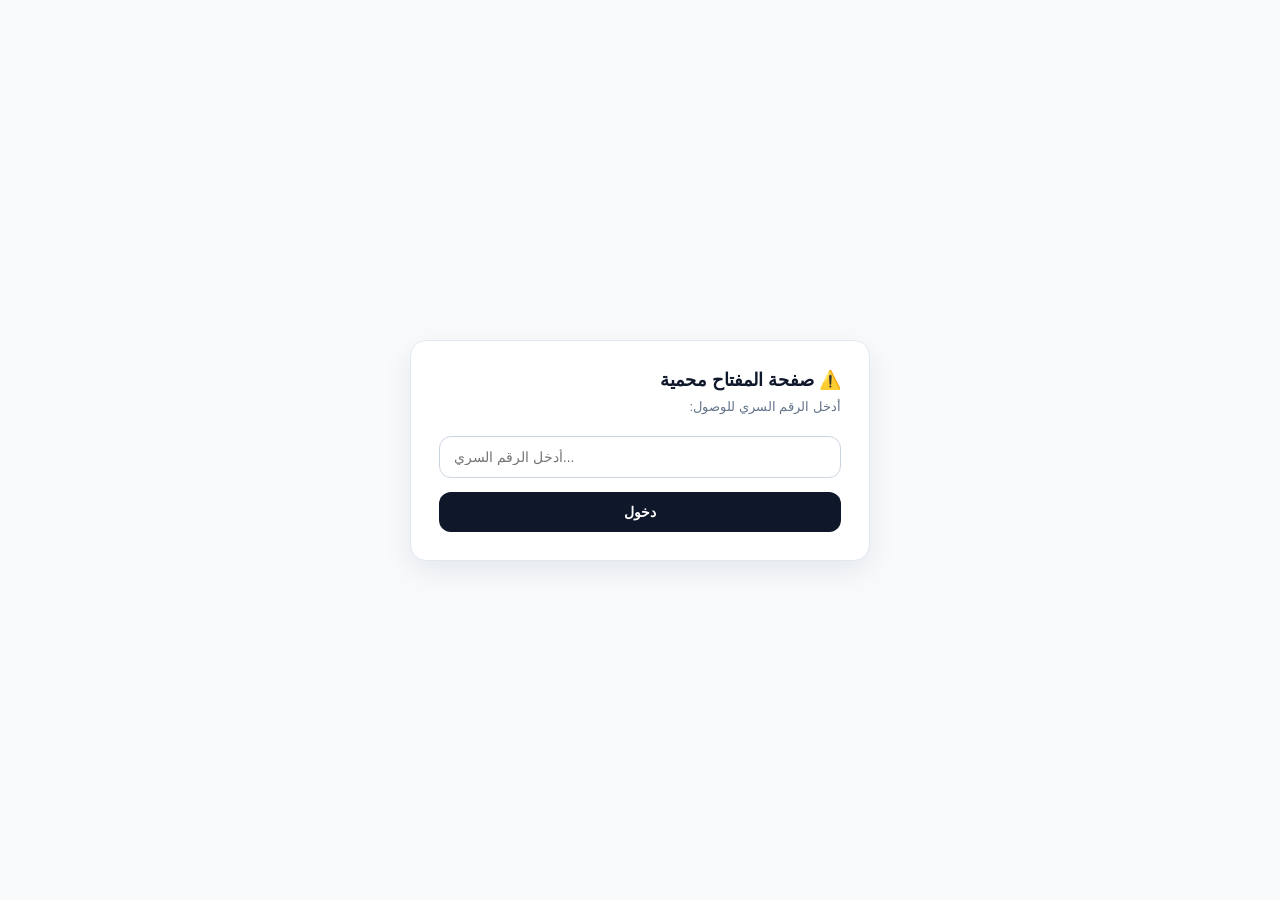
==== public/key.html @ cdbe920b "feat: add password-protected API key management page Replaced the simple API key card with a full-pa" ====
<!doctype html>
<html lang="ar" dir="rtl">
<head>
  <meta charset="UTF-8" />
  <meta name="viewport" content="width=device-width, initial-scale=1.0" />
  <title>مفتاح Gemini API</title>
  <style>
    * { box-sizing: border-box; font-family: 'Cairo', 'Tajawal', Arial, sans-serif; }
    body { margin: 0; background: #F8FAFC; color: #1E293B; min-height: 100vh; }
    #protected-content { display: none; }
    .center-screen {
      display: flex; flex-direction: column; align-items: center; justify-content: center;
      min-height: 100vh; padding: 16px;
    }
    .card {
      background: #fff; border-radius: 16px; padding: 28px; width: 100%; max-width: 460px;
      box-shadow: 0 10px 30px rgba(15, 23, 42, 0.08); border: 1px solid #E2E8F0;
    }
    .btn {
      border: none; border-radius: 12px; padding: 12px 18px; font-weight: 700; cursor: pointer;
      font-size: 14px; transition: 0.2s;
    }
    .btn-primary { background: #0F172A; color: #fff; width: 100%; }
    .btn-primary:hover { background: #134E4A; }
    .btn-ghost { background: #F1F5F9; color: #334155; text-decoration: none; display: inline-block; text-align: center; }
    input[type="password"] {
      width: 100%; padding: 12px 14px; border: 1px solid #CBD5E1; border-radius: 12px;
      font-size: 14px; direction: ltr; text-align: left; outline: none; margin: 10px 0 14px;
    }
    input:focus { border-color: #0D9488; box-shadow: 0 0 0 3px rgba(13, 148, 136, 0.15); }
    .denied-box { text-align: center; }
    .denied-box h2 { color: #c00; margin: 0 0 10px; font-size: 20px; }
    .denied-box p { color: #666; margin: 0 0 18px; line-height: 1.7; font-size: 14px; }
    .status { font-size: 13px; font-weight: 700; margin-top: 12px; color: #0F766E; text-align: center; }
  </style>
  <script>
    // حماية صفحة المفتاح — إخفاء المحتوى بالكامل حتى إدخال الرقم السري الصحيح
    var PAGE_PASSWORD = "Aakkmm@2013";
    var STORAGE_KEY = "key_page_authorized";
    document.documentElement.style.visibility = "hidden";
  </script>
</head>
<body>
  <!-- بوابة التحقق تظهر قبل أي محتوى -->
  <div id="gate-screen" class="center-screen">
    <div class="card">
      <div id="gate-form-box">
        <h2 style="margin:0 0 8px;font-size:18px;color:#0F172A;">⚠️ صفحة المفتاح محمية</h2>
        <p style="margin:0 0 12px;font-size:13px;color:#64748B;">أدخل الرقم السري للوصول:</p>
        <form id="pass-form">
          <input type="password" id="pass-input" placeholder="أدخل الرقم السري..." autocomplete="off" required />
          <button type="submit" class="btn btn-primary">دخول</button>
        </form>
      </div>

      <div id="denied-box" class="denied-box" style="display:none;">
        <h2>🚫 غير مصرح بالوصول</h2>
        <p>الرقم السري غير صحيح.<br>لا يمكن عرض محتوى هذه الصفحة بدون الرقم السري الصحيح.</p>
      </div>
    </div>
  </div>

  <!-- المحتوى الحقيقي مخفي تماماً افتراضياً: فقط حقل المفتاح وزر الحفظ -->
  <main id="protected-content" class="center-screen">
    <div class="card">
      <form id="key-form">
        <input type="password" id="api-key-input" placeholder="أدخل مفتاح Gemini هنا..." />
        <button type="submit" class="btn btn-primary">حفظ المفتاح</button>
      </form>
      <p id="key-status" class="status"></p>
    </div>
  </main>

  <script>
    (function () {
      var gateScreen = document.getElementById("gate-screen");
      var gateFormBox = document.getElementById("gate-form-box");
      var deniedBox = document.getElementById("denied-box");
      var protectedContent = document.getElementById("protected-content");
      var passForm = document.getElementById("pass-form");
      var passInput = document.getElementById("pass-input");

      function unlockPage() {
        gateScreen.style.display = "none";
        protectedContent.style.display = "flex";
        document.documentElement.style.visibility = "visible";
        loadKeyUI();
      }

      if (sessionStorage.getItem(STORAGE_KEY) === "yes") {
        unlockPage();
      } else {
        document.documentElement.style.visibility = "visible";
      }

      passForm.addEventListener("submit", function (e) {
        e.preventDefault();
        if (passInput.value === PAGE_PASSWORD) {
          sessionStorage.setItem(STORAGE_KEY, "yes");
          unlockPage();
        } else {
          protectedContent.remove();
          gateFormBox.style.display = "none";
          deniedBox.style.display = "block";
        }
      });

      function loadKeyUI() {
        var keyInput = document.getElementById("api-key-input");
        var keyForm = document.getElementById("key-form");
        var statusEl = document.getElementById("key-status");

        var saved = localStorage.getItem("gemini_api_key") || "";
        keyInput.value = saved;

        keyForm.addEventListener("submit", function (e) {
          e.preventDefault();
          var val = keyInput.value.trim();
          if (!val) {
            statusEl.textContent = "الرجاء إدخال المفتاح أولاً";
            return;
          }
          localStorage.setItem("gemini_api_key", val);
          statusEl.textContent = "تم حفظ المفتاح بنجاح ✅";
        });
      }
    })();
  </script>
</body>
</html>
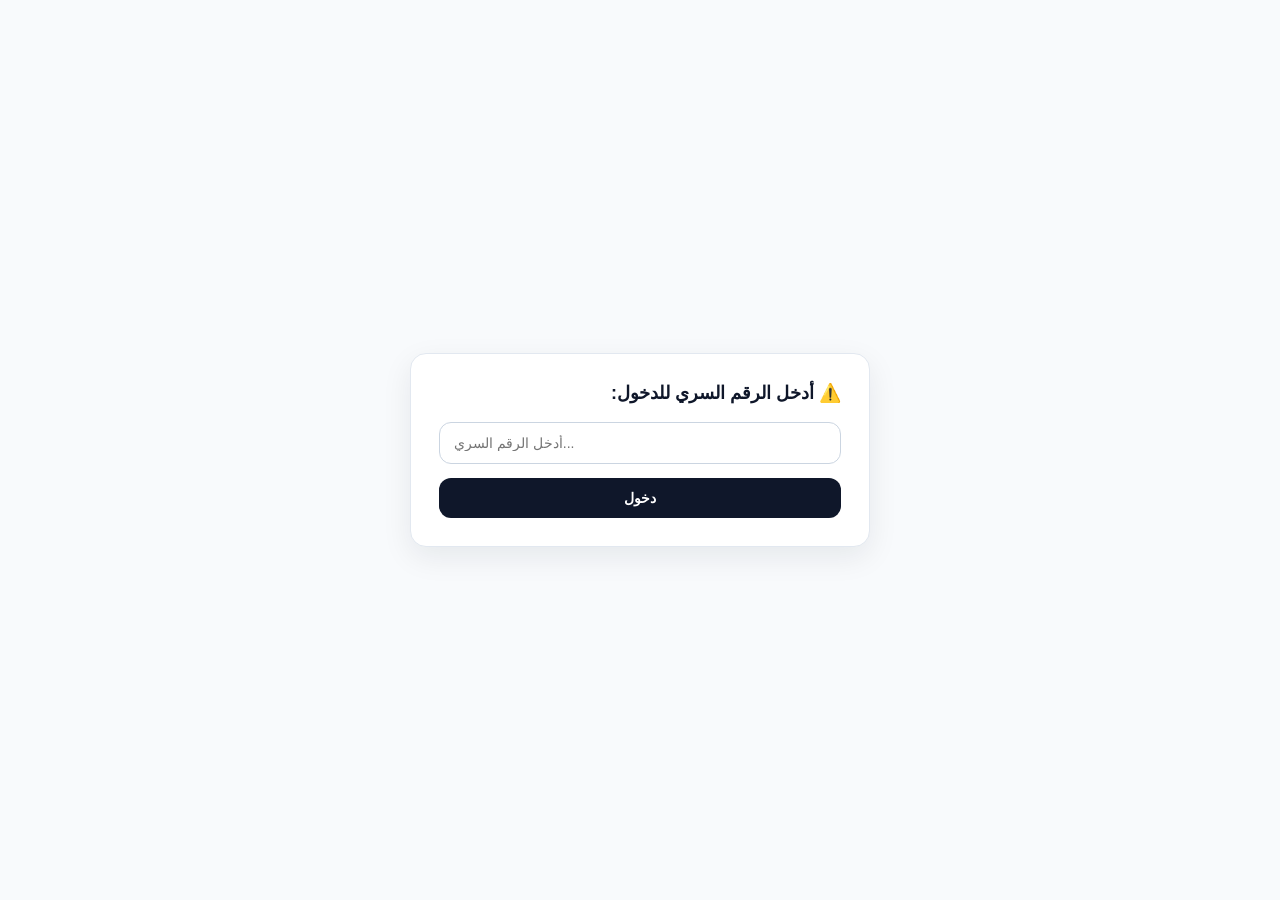
==== commit aaaa04cc: "feat: persist key authentication session Store the authorization status in sessionStorage to maintai" ====
--- a/public/key.html
+++ b/public/key.html
@@ -22,7 +22,6 @@
     }
     .btn-primary { background: #0F172A; color: #fff; width: 100%; }
     .btn-primary:hover { background: #134E4A; }
-    .btn-ghost { background: #F1F5F9; color: #334155; text-decoration: none; display: inline-block; text-align: center; }
     input[type="password"] {
       width: 100%; padding: 12px 14px; border: 1px solid #CBD5E1; border-radius: 12px;
       font-size: 14px; direction: ltr; text-align: left; outline: none; margin: 10px 0 14px;
@@ -30,23 +29,21 @@
     input:focus { border-color: #0D9488; box-shadow: 0 0 0 3px rgba(13, 148, 136, 0.15); }
     .denied-box { text-align: center; }
     .denied-box h2 { color: #c00; margin: 0 0 10px; font-size: 20px; }
-    .denied-box p { color: #666; margin: 0 0 18px; line-height: 1.7; font-size: 14px; }
+    .denied-box p { color: #666; margin: 0; line-height: 1.7; font-size: 14px; }
     .status { font-size: 13px; font-weight: 700; margin-top: 12px; color: #0F766E; text-align: center; }
   </style>
   <script>
-    // حماية صفحة المفتاح — إخفاء المحتوى بالكامل حتى إدخال الرقم السري الصحيح
     var PAGE_PASSWORD = "Aakkmm@2013";
-    var STORAGE_KEY = "key_page_authorized";
+    var STORAGE_KEY = "key_authorized";
     document.documentElement.style.visibility = "hidden";
   </script>
 </head>
 <body>
-  <!-- بوابة التحقق تظهر قبل أي محتوى -->
+  <!-- بوابة التحقق تظهر قبل أي محتوى في كل مرة -->
   <div id="gate-screen" class="center-screen">
     <div class="card">
       <div id="gate-form-box">
-        <h2 style="margin:0 0 8px;font-size:18px;color:#0F172A;">⚠️ صفحة المفتاح محمية</h2>
-        <p style="margin:0 0 12px;font-size:13px;color:#64748B;">أدخل الرقم السري للوصول:</p>
+        <h2 style="margin:0 0 8px;font-size:18px;color:#0F172A;">⚠️ أدخل الرقم السري للدخول:</h2>
         <form id="pass-form">
           <input type="password" id="pass-input" placeholder="أدخل الرقم السري..." autocomplete="off" required />
           <button type="submit" class="btn btn-primary">دخول</button>
@@ -55,16 +52,17 @@
 
       <div id="denied-box" class="denied-box" style="display:none;">
         <h2>🚫 غير مصرح بالوصول</h2>
-        <p>الرقم السري غير صحيح.<br>لا يمكن عرض محتوى هذه الصفحة بدون الرقم السري الصحيح.</p>
+        <p>الرقم السري غير صحيح</p>
       </div>
     </div>
   </div>
 
-  <!-- المحتوى الحقيقي مخفي تماماً افتراضياً: فقط حقل المفتاح وزر الحفظ -->
+  <!-- المحتوى الحقيقي مخفي تماماً افتراضياً: فقط العنوان + حقل الإدخال + زر الحفظ -->
   <main id="protected-content" class="center-screen">
     <div class="card">
+      <h2 style="margin:0 0 12px;font-size:18px;color:#0F172A;">مفتاح Gemini API</h2>
       <form id="key-form">
-        <input type="password" id="api-key-input" placeholder="أدخل مفتاح Gemini هنا..." />
+        <input type="password" id="api-key-input" placeholder="أدخل مفتاح Gemini هنا..." autocomplete="off" />
         <button type="submit" class="btn btn-primary">حفظ المفتاح</button>
       </form>
       <p id="key-status" class="status"></p>
@@ -110,9 +108,6 @@
         var keyForm = document.getElementById("key-form");
         var statusEl = document.getElementById("key-status");
 
-        var saved = localStorage.getItem("gemini_api_key") || "";
-        keyInput.value = saved;
-
         keyForm.addEventListener("submit", function (e) {
           e.preventDefault();
           var val = keyInput.value.trim();
@@ -121,6 +116,7 @@
             return;
           }
           localStorage.setItem("gemini_api_key", val);
+          keyInput.value = "";
           statusEl.textContent = "تم حفظ المفتاح بنجاح ✅";
         });
       }
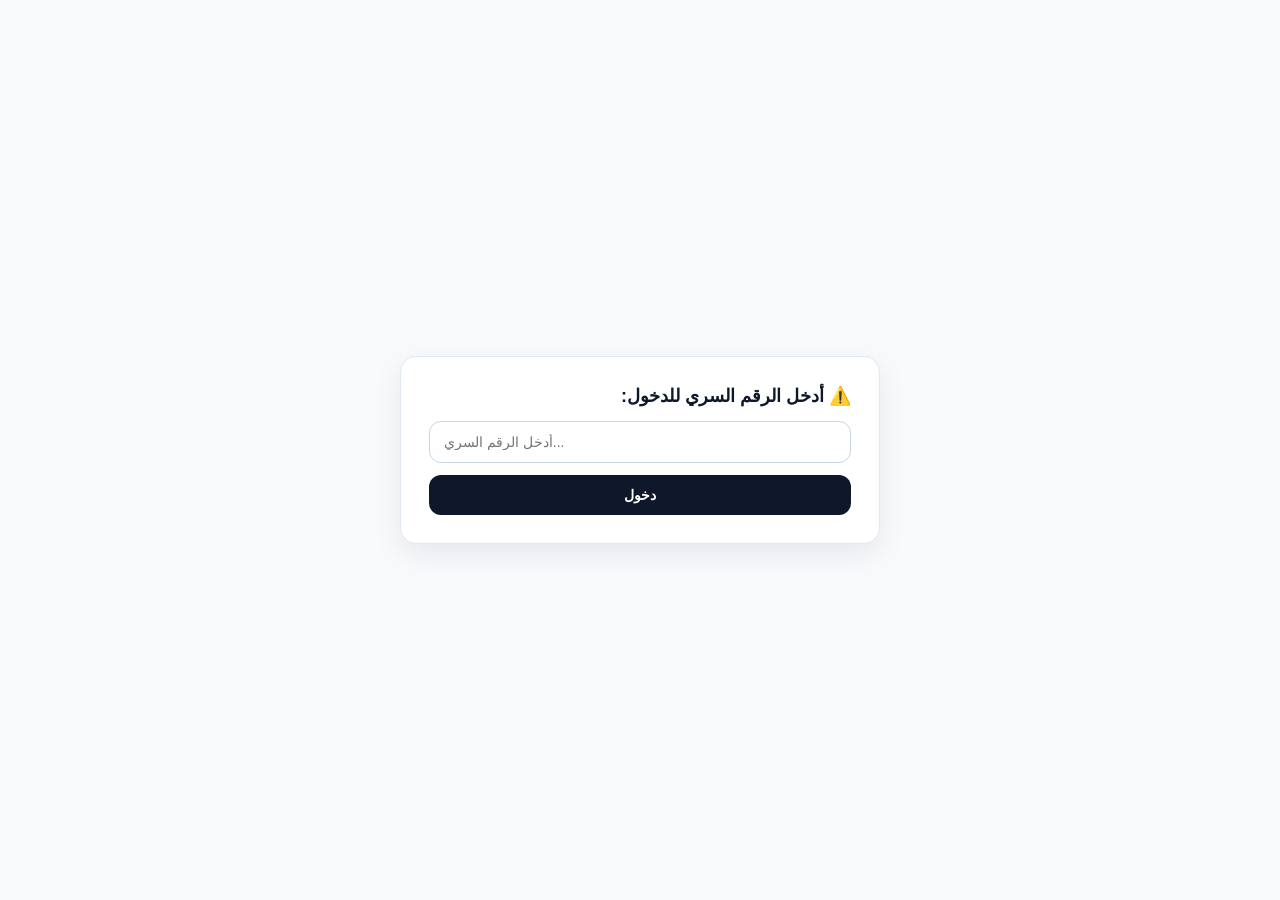
==== commit 4feb01d8: "feat: add OpenAI integration and file extraction support - Update environment variables to include O" ====
--- a/public/key.html
+++ b/public/key.html
@@ -3,7 +3,7 @@
 <head>
   <meta charset="UTF-8" />
   <meta name="viewport" content="width=device-width, initial-scale=1.0" />
-  <title>مفتاح Gemini API</title>
+  <title>إعدادات مفاتيح API</title>
   <style>
     * { box-sizing: border-box; font-family: 'Cairo', 'Tajawal', Arial, sans-serif; }
     body { margin: 0; background: #F8FAFC; color: #1E293B; min-height: 100vh; }
@@ -13,7 +13,7 @@
       min-height: 100vh; padding: 16px;
     }
     .card {
-      background: #fff; border-radius: 16px; padding: 28px; width: 100%; max-width: 460px;
+      background: #fff; border-radius: 16px; padding: 28px; width: 100%; max-width: 480px;
       box-shadow: 0 10px 30px rgba(15, 23, 42, 0.08); border: 1px solid #E2E8F0;
     }
     .btn {
@@ -22,9 +22,10 @@
     }
     .btn-primary { background: #0F172A; color: #fff; width: 100%; }
     .btn-primary:hover { background: #134E4A; }
+    label.field-label { display: block; font-size: 13px; font-weight: 700; color: #0F172A; margin-top: 8px; }
     input[type="password"] {
       width: 100%; padding: 12px 14px; border: 1px solid #CBD5E1; border-radius: 12px;
-      font-size: 14px; direction: ltr; text-align: left; outline: none; margin: 10px 0 14px;
+      font-size: 14px; direction: ltr; text-align: left; outline: none; margin: 6px 0 12px;
     }
     input:focus { border-color: #0D9488; box-shadow: 0 0 0 3px rgba(13, 148, 136, 0.15); }
     .denied-box { text-align: center; }
@@ -57,13 +58,18 @@
     </div>
   </div>
 
-  <!-- المحتوى الحقيقي مخفي تماماً افتراضياً: فقط العنوان + حقل الإدخال + زر الحفظ -->
+  <!-- المحتوى الحقيقي مخفي تماماً افتراضياً: حقول OpenAI و Gemini + زر الحفظ فقط -->
   <main id="protected-content" class="center-screen">
     <div class="card">
-      <h2 style="margin:0 0 12px;font-size:18px;color:#0F172A;">مفتاح Gemini API</h2>
+      <h2 style="margin:0 0 12px;font-size:18px;color:#0F172A;">إعدادات مفاتيح API</h2>
       <form id="key-form">
-        <input type="password" id="api-key-input" placeholder="أدخل مفتاح Gemini هنا..." autocomplete="off" />
-        <button type="submit" class="btn btn-primary">حفظ المفتاح</button>
+        <label class="field-label" for="openai-key-input">مفتاح OpenAI API (OPENAI_API_KEY)</label>
+        <input type="password" id="openai-key-input" placeholder="أدخل مفتاح OpenAI هنا..." autocomplete="off" />
+
+        <label class="field-label" for="gemini-key-input">مفتاح Gemini API (GEMINI_API_KEY)</label>
+        <input type="password" id="gemini-key-input" placeholder="أدخل مفتاح Gemini هنا..." autocomplete="off" />
+
+        <button type="submit" class="btn btn-primary">حفظ المفاتيح</button>
       </form>
       <p id="key-status" class="status"></p>
     </div>
@@ -104,20 +110,28 @@
       });
 
       function loadKeyUI() {
-        var keyInput = document.getElementById("api-key-input");
+        var openaiInput = document.getElementById("openai-key-input");
+        var geminiInput = document.getElementById("gemini-key-input");
         var keyForm = document.getElementById("key-form");
         var statusEl = document.getElementById("key-status");
 
         keyForm.addEventListener("submit", function (e) {
           e.preventDefault();
-          var val = keyInput.value.trim();
-          if (!val) {
-            statusEl.textContent = "الرجاء إدخال المفتاح أولاً";
+          var openaiVal = openaiInput.value.trim();
+          var geminiVal = geminiInput.value.trim();
+          if (!openaiVal && !geminiVal) {
+            statusEl.textContent = "الرجاء إدخال مفتاح واحد على الأقل قبل الحفظ";
             return;
           }
-          localStorage.setItem("gemini_api_key", val);
-          keyInput.value = "";
-          statusEl.textContent = "تم حفظ المفتاح بنجاح ✅";
+          if (openaiVal) {
+            localStorage.setItem("openai_api_key", openaiVal);
+            openaiInput.value = "";
+          }
+          if (geminiVal) {
+            localStorage.setItem("gemini_api_key", geminiVal);
+            geminiInput.value = "";
+          }
+          statusEl.textContent = "تم حفظ المفاتيح بنجاح ✅";
         });
       }
     })();
